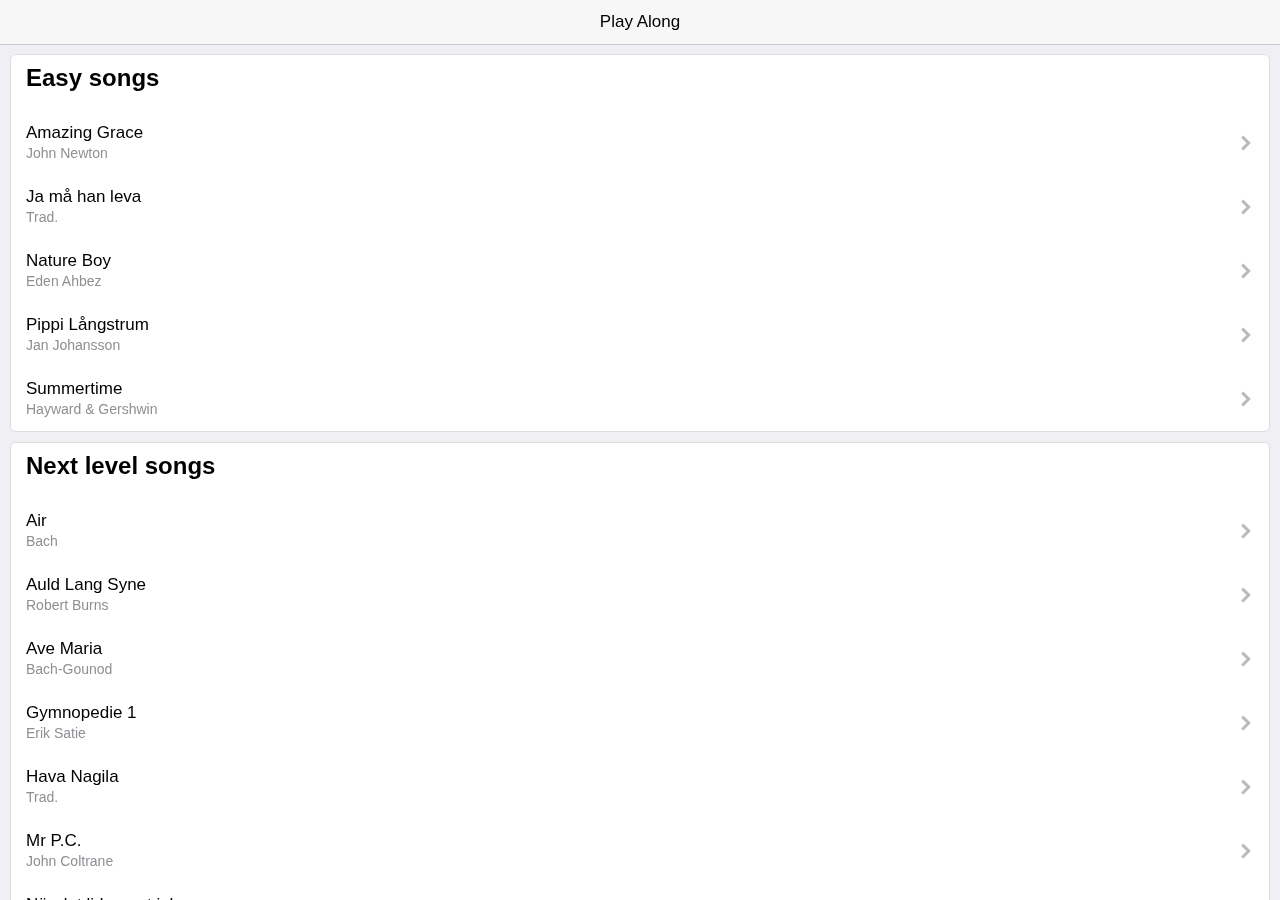
==== index.html @ 9882ca59 "Update index.html" ====
<!DOCTYPE html>
<html>
  <head>
    <meta charset="utf-8">
	<meta name="viewport" content="initial-scale=1, maximum-scale=1">
	<title>Play Along</title>
	<link rel="manifest" href="/manifest.json">
	<link rel="icon" href="favicon.ico" type="image/x-icon" />  
	<link rel="apple-touch-icon" href="images/152.png">   
	<meta name="theme-color" content="white"/>  
	<meta name="apple-mobile-web-app-capable" content="yes">
	<meta name="apple-mobile-web-app-status-bar-style" content="#f7f7f7fa"> 
	<meta name="apple-mobile-web-app-title" content="Play Along"> 
	<meta name="msapplication-TileImage" content="images/144.png">  
	<meta name="msapplication-TileColor" content="#FFFFFF">

    <!-- Include the compiled Ratchet CSS -->
	<link href="css/ratchet.min.css" rel="stylesheet">
  <link href="css/ratchet-theme-ios.min.css" rel="stylesheet">
	<link href="css/ratchet-addOn.css" rel="stylesheet">

    <!-- Include the compiled Ratchet JS -->
    <script src="js/ratchet.min.js"></script>

  </head>
  <body>

    <!-- Make sure all your bars are the first things in your <body> -->
    <header class="bar bar-nav">
      <h1 class="title">Play Along</h1>
    </header>
<!--
	<nav class="bar bar-tab">
		<a class="tab-item active" href="index.html">
		  <span class="icon icon-home"></span>
		  <span class="tab-label">Home</span>
		</a>
		<a class="tab-item" href="#">
		  <span class="icon icon-star-filled"></span>
		  <span class="tab-label">Favorites</span>
		</a>
		<a class="tab-item" href="#">
		  <span class="icon icon-gear"></span>
		  <span class="tab-label">Settings</span>
		</a>
	  </nav>
  -->
    <!-- Wrap all non-bar HTML in the .content div (this is actually what scrolls) -->
    <div class="content">
      <div class="card">
        <ul class="table-view">
          <li class="table-view-cell"><h3>Easy songs</h3></li>
          <li class="table-view-cell">
			<a href="play.html?song=amazingGrace" data-ignore="push" class="navigate-right">Amazing Grace<p>John Newton</p></a>
          </li>
		  <li class="table-view-cell">
			<a href="play.html?song=fodelsedag" data-ignore="push" class="navigate-right">Ja m&aring; han leva<p>Trad.</p></a>
          </li>
          <li class="table-view-cell">
			<a href="play.html?song=natureBoy" data-ignore="push" class="navigate-right">Nature Boy<p>Eden Ahbez</p></a>
          </li>
          <li class="table-view-cell">
			<a href="play.html?song=pippi" data-ignore="push" class="navigate-right">Pippi L&aring;ngstrum<p>Jan Johansson</p></a>
          </li>
          <li class="table-view-cell">
			<a href="play.html?song=summertime" data-ignore="push" class="navigate-right">Summertime<p>Hayward &amp; Gershwin</p></a>
          </li>
        </ul>
      </div>
      <div class="card">
        <ul class="table-view">
         
            <li class="table-view-cell"><h3>Next level songs</h3></li>
            <li class="table-view-cell">
			<a href="play.html?song=air" data-ignore="push" class="navigate-right">Air<p>Bach</p></a>
          </li>
          <li class="table-view-cell">
			<a href="play.html?song=auldLangSyne" data-ignore="push" class="navigate-right">Auld Lang Syne<p>Robert Burns</p></a>
          </li>
          <li class="table-view-cell">
			<a href="play.html?song=aveMaria" data-ignore="push" class="navigate-right">Ave Maria<p>Bach-Gounod</p></a>
          </li>
          <li class="table-view-cell">
			<a href="play.html?song=gymnopedie1" data-ignore="push" class="navigate-right">Gymnopedie 1<p>Erik Satie</p></a>
          </li>
		  <li class="table-view-cell">
			<a href="play.html?song=havaNagila" data-ignore="push" class="navigate-right">Hava Nagila<p>Trad.</p></a>
          </li>
          <li class="table-view-cell">
			<a href="play.html?song=mrPC" data-ignore="push" class="navigate-right">Mr P.C.<p>John Coltrane</p></a>
          </li>
          <li class="table-view-cell">
            <a href="show.html?song=narDetLiderMotJul" data-ignore="push" class="navigate-right">N&auml;r det lider mot jul<p>Ruben Liljefors</p></a>
          </li>
          <li class="table-view-cell">
            <a href="show.html?song=oComeAll" data-ignore="push" class="navigate-right">O Come All Ye Faithful<p>Trad</p></a>
          </li>
          <li class="table-view-cell">
			<a href="play.html?song=straight" data-ignore="push" class="navigate-right">Straight no chaser<p>Monk</p></a>
          </li>
          </li>

		  <li class="table-view-cell">
			<a href="show.html?song=take5BT" data-ignore="push" class="navigate-right">Take Five<p>Dave Brubecka</p></a>
          </li>		

		  <li class="table-view-cell">
			<a href="play.html?song=godfather" data-ignore="push" class="navigate-right">The Godfather<p>Nino Rota</p></a>
          </li>
        </ul>
      </div>
      <div class="card">
        <ul class="table-view">

            <li class="table-view-cell"><h3>Exercises</h3></li>
		<li class="table-view-cell">
			<a href="play.html?song=nathan21" data-ignore="push" class="navigate-right">Etude for Early Trumpeter No.16<p>Nathan Ost</p></a>
          </li>
            <li class="table-view-cell">
			<a href="play.html?song=lipSlur1" data-ignore="push" class="navigate-right">Lip Slur Exercise I</a>
          </li>
          <li class="table-view-cell">
			<a href="play.html?song=lipSlur2" data-ignore="push" class="navigate-right">Lip Slur Exercise II</a>
          </li>
          <li class="table-view-cell">
			<a href="play.html?song=lipSlur3" data-ignore="push" class="navigate-right">Lip Slur Exercise III</a>
          </li>
          <li class="table-view-cell">
			<a href="play.html?song=lipSlur4" data-ignore="push" class="navigate-right">Lip Slur Exercise IV</a>
          </li>
          <li class="table-view-cell">
            <a href="show.html?song=lipSlur5" data-ignore="push" class="navigate-right">Lip Slur Exercise V</a>
          </li>
        </ul>
      </div>
    </div>

  </body>
</html>
---- css/ratchet.min.css ----
/*!
 * =====================================================
 * Ratchet v2.0.2 (http://goratchet.com)
 * Copyright 2014 Connor Sears
 * Licensed under MIT (https://github.com/twbs/ratchet/blob/master/LICENSE)
 *
 * v2.0.2 designed by @connors.
 * =====================================================
 *//*! normalize.css v3.0.1 | MIT License | git.io/normalize */html{font-family:sans-serif;-webkit-text-size-adjust:100%;-ms-text-size-adjust:100%}body{margin:0}article,aside,details,figcaption,figure,footer,header,hgroup,main,nav,section,summary{display:block}audio,canvas,progress,video{display:inline-block;vertical-align:baseline}audio:not([controls]){display:none;height:0}[hidden],template{display:none}a{background:0 0}a:active,a:hover{outline:0}abbr[title]{border-bottom:1px dotted}b,strong{font-weight:700}dfn{font-style:italic}h1{margin:.67em 0}mark{color:#000;background:#ff0}small{font-size:80%}sub,sup{position:relative;font-size:75%;line-height:0;vertical-align:baseline}sup{top:-.5em}sub{bottom:-.25em}img{border:0}svg:not(:root){overflow:hidden}figure{margin:1em 40px}hr{height:0;-moz-box-sizing:content-box;box-sizing:content-box}pre{overflow:auto}code,kbd,pre,samp{font-family:monospace,monospace;font-size:1em}button,input,optgroup,select,textarea{margin:0;font:inherit;color:inherit}button{overflow:visible}button,select{text-transform:none}button,html input[type=button],input[type=reset],input[type=submit]{-webkit-appearance:button;cursor:pointer}button[disabled],html input[disabled]{cursor:default}button::-moz-focus-inner,input::-moz-focus-inner{padding:0;border:0}input{line-height:normal}input[type=checkbox],input[type=radio]{box-sizing:border-box;padding:0}input[type=number]::-webkit-inner-spin-button,input[type=number]::-webkit-outer-spin-button{height:auto}input[type=search]::-webkit-search-cancel-button,input[type=search]::-webkit-search-decoration{-webkit-appearance:none}fieldset{padding:.35em .625em .75em;margin:0 2px;border:1px solid silver}legend{padding:0;border:0}textarea{overflow:auto}optgroup{font-weight:700}table{border-spacing:0;border-collapse:collapse}td,th{padding:0}*{-webkit-box-sizing:border-box;-moz-box-sizing:border-box;box-sizing:border-box}body{position:fixed;top:0;right:0;bottom:0;left:0;font-family:"Helvetica Neue",Helvetica,sans-serif;font-size:17px;line-height:21px;color:#000;background-color:#fff}a{color:#428bca;text-decoration:none;-webkit-tap-highlight-color:transparent}a:active{color:#3071a9}.content{position:absolute;top:0;right:0;bottom:0;left:0;overflow:auto;-webkit-overflow-scrolling:touch;background-color:#fff}.content>*{-webkit-transform:translateZ(0);-ms-transform:translateZ(0);transform:translateZ(0)}.bar-nav~.content{padding-top:44px}.bar-header-secondary~.content{padding-top:88px}.bar-footer~.content{padding-bottom:44px}.bar-footer-secondary~.content{padding-bottom:88px}.bar-tab~.content{padding-bottom:50px}.bar-footer-secondary-tab~.content{padding-bottom:94px}.content-padded{margin:10px}.pull-left{float:left}.pull-right{float:right}.clearfix:after,.clearfix:before{display:table;content:" "}.clearfix:after{clear:both}h1,h2,h3,h4,h5,h6{margin-top:0;margin-bottom:10px;line-height:1}.h1,h1{font-size:36px}.h2,h2{font-size:30px}.h3,h3{font-size:24px}.h4,h4{font-size:18px}.h5,h5{margin-top:20px;font-size:14px}.h6,h6{margin-top:20px;font-size:12px}p{margin-top:0;margin-bottom:10px;font-size:14px;color:#777}.btn{position:relative;display:inline-block;padding:6px 8px 7px;margin-bottom:0;font-size:12px;font-weight:400;line-height:1;color:#333;text-align:center;white-space:nowrap;vertical-align:top;cursor:pointer;background-color:#fff;border:1px solid #ccc;border-radius:3px}.btn.active,.btn:active{color:inherit;background-color:#ccc}.btn.disabled,.btn:disabled{opacity:.6}.btn-primary{color:#fff;background-color:#428bca;border:1px solid #428bca}.btn-primary.active,.btn-primary:active{color:#fff;background-color:#3071a9;border:1px solid #3071a9}.btn-positive{color:#fff;background-color:#5cb85c;border:1px solid #5cb85c}.btn-positive.active,.btn-positive:active{color:#fff;background-color:#449d44;border:1px solid #449d44}.btn-negative{color:#fff;background-color:#d9534f;border:1px solid #d9534f}.btn-negative.active,.btn-negative:active{color:#fff;background-color:#c9302c;border:1px solid #c9302c}.btn-outlined{background-color:transparent}.btn-outlined.btn-primary{color:#428bca}.btn-outlined.btn-positive{color:#5cb85c}.btn-outlined.btn-negative{color:#d9534f}.btn-outlined.btn-negative:active,.btn-outlined.btn-positive:active,.btn-outlined.btn-primary:active{color:#fff}.btn-link{padding-top:6px;padding-bottom:6px;color:#428bca;background-color:transparent;border:0}.btn-link.active,.btn-link:active{color:#3071a9;background-color:transparent}.btn-block{display:block;width:100%;padding:15px 0;margin-bottom:10px;font-size:18px}input[type=button],input[type=reset],input[type=submit]{width:100%}.btn .badge{margin:-2px -4px -2px 4px;font-size:12px;background-color:rgba(0,0,0,.15)}.btn .badge-inverted,.btn:active .badge-inverted{background-color:transparent}.btn-negative:active .badge-inverted,.btn-positive:active .badge-inverted,.btn-primary:active .badge-inverted{color:#fff}.btn-block .badge{position:absolute;right:0;margin-right:10px}.btn .icon{font-size:inherit}.bar{position:fixed;right:0;left:0;z-index:10;height:44px;padding-right:10px;padding-left:10px;background-color:#fff;border-bottom:1px solid #ddd;-webkit-backface-visibility:hidden;backface-visibility:hidden}.bar-header-secondary{top:44px}.bar-footer{bottom:0}.bar-footer-secondary{bottom:44px}.bar-footer-secondary-tab{bottom:50px}.bar-footer,.bar-footer-secondary,.bar-footer-secondary-tab{border-top:1px solid #ddd;border-bottom:0}.bar-nav{top:0}.title{position:absolute;display:block;width:100%;padding:0;margin:0 -10px;font-size:17px;font-weight:500;line-height:44px;color:#000;text-align:center;white-space:nowrap}.title a{color:inherit}.bar-tab{bottom:0;display:table;width:100%;height:50px;padding:0;table-layout:fixed;border-top:1px solid #ddd;border-bottom:0}.bar-tab .tab-item{display:table-cell;width:1%;height:50px;color:#929292;text-align:center;vertical-align:middle}.bar-tab .tab-item.active,.bar-tab .tab-item:active{color:#428bca}.bar-tab .tab-item .icon{top:3px;width:24px;height:24px;padding-top:0;padding-bottom:0}.bar-tab .tab-item .icon~.tab-label{display:block;font-size:11px}.bar .btn{position:relative;top:7px;z-index:20;padding:6px 12px 7px;margin-top:0;font-weight:400}.bar .btn.pull-right{margin-left:10px}.bar .btn.pull-left{margin-right:10px}.bar .btn-link{top:0;padding:0;font-size:16px;line-height:44px;color:#428bca;border:0}.bar .btn-link.active,.bar .btn-link:active{color:#3071a9}.bar .btn-block{top:6px;padding:7px 0;margin-bottom:0;font-size:16px}.bar .btn-nav.pull-left{margin-left:-5px}.bar .btn-nav.pull-left .icon-left-nav{margin-right:-3px}.bar .btn-nav.pull-right{margin-right:-5px}.bar .btn-nav.pull-right .icon-right-nav{margin-left:-3px}.bar .icon{position:relative;z-index:20;padding-top:10px;padding-bottom:10px;font-size:24px}.bar .btn .icon{top:3px;padding:0}.bar .title .icon{padding:0}.bar .title .icon.icon-caret{top:4px;margin-left:-5px}.bar input[type=search]{height:29px;margin:6px 0}.bar .segmented-control{top:7px;margin:0 auto}.badge{display:inline-block;padding:2px 9px 3px;font-size:12px;line-height:1;color:#333;background-color:rgba(0,0,0,.15);border-radius:100px}.badge.badge-inverted{padding:0 5px 0 0;background-color:transparent}.badge-primary{color:#fff;background-color:#428bca}.badge-primary.badge-inverted{color:#428bca}.badge-positive{color:#fff;background-color:#5cb85c}.badge-positive.badge-inverted{color:#5cb85c}.badge-negative{color:#fff;background-color:#d9534f}.badge-negative.badge-inverted{color:#d9534f}.card{margin:10px;overflow:hidden;background-color:#fff;border:1px solid #ddd;border-radius:6px}.card .table-view{margin-bottom:0;border-top:0;border-bottom:0}.card .table-view .table-view-divider:first-child{top:0;border-top-left-radius:6px;border-top-right-radius:6px}.card .table-view .table-view-divider:last-child{border-bottom-right-radius:6px;border-bottom-left-radius:6px}.card .table-view-cell:last-child{border-bottom:0}.table-view{padding-left:0;margin-top:0;margin-bottom:15px;list-style:none;background-color:#fff;border-top:1px solid #ddd;border-bottom:1px solid #ddd}.table-view-cell{position:relative;padding:11px 65px 11px 15px;overflow:hidden;border-bottom:1px solid #ddd}.table-view-cell:last-child{border-bottom:0}.table-view-cell>a:not(.btn){position:relative;display:block;padding:inherit;margin:-11px -65px -11px -15px;overflow:hidden;color:inherit}.table-view-cell>a:not(.btn):active{background-color:#eee}.table-view-cell p{margin-bottom:0}.table-view-divider{padding-top:6px;padding-bottom:6px;padding-left:15px;margin-top:-1px;margin-left:0;font-weight:500;color:#999;background-color:#fafafa;border-top:1px solid #ddd;border-bottom:1px solid #ddd}.table-view .media,.table-view .media-body{overflow:hidden}.table-view .media-object.pull-left{margin-right:10px}.table-view .media-object.pull-right{margin-left:10px}.table-view-cell>.badge,.table-view-cell>.btn,.table-view-cell>.toggle,.table-view-cell>a>.badge,.table-view-cell>a>.btn,.table-view-cell>a>.toggle{position:absolute;top:50%;right:15px;-webkit-transform:translateY(-50%);-ms-transform:translateY(-50%);transform:translateY(-50%)}.table-view-cell .navigate-left>.badge,.table-view-cell .navigate-left>.btn,.table-view-cell .navigate-left>.toggle,.table-view-cell .navigate-right>.badge,.table-view-cell .navigate-right>.btn,.table-view-cell .navigate-right>.toggle,.table-view-cell .push-left>.badge,.table-view-cell .push-left>.btn,.table-view-cell .push-left>.toggle,.table-view-cell .push-right>.badge,.table-view-cell .push-right>.btn,.table-view-cell .push-right>.toggle,.table-view-cell>a .navigate-left>.badge,.table-view-cell>a .navigate-left>.btn,.table-view-cell>a .navigate-left>.toggle,.table-view-cell>a .navigate-right>.badge,.table-view-cell>a .navigate-right>.btn,.table-view-cell>a .navigate-right>.toggle,.table-view-cell>a .push-left>.badge,.table-view-cell>a .push-left>.btn,.table-view-cell>a .push-left>.toggle,.table-view-cell>a .push-right>.badge,.table-view-cell>a .push-right>.btn,.table-view-cell>a .push-right>.toggle{right:35px}.content>.table-view:first-child{margin-top:15px}button,input,select,textarea{font-family:"Helvetica Neue",Helvetica,sans-serif;font-size:17px}input[type=color],input[type=date],input[type=datetime-local],input[type=datetime],input[type=email],input[type=month],input[type=number],input[type=password],input[type=search],input[type=tel],input[type=text],input[type=time],input[type=url],input[type=week],select,textarea{width:100%;height:35px;-webkit-appearance:none;padding:0 15px;margin-bottom:15px;line-height:21px;background-color:#fff;border:1px solid #ddd;border-radius:3px;outline:0}input[type=search]{-webkit-box-sizing:border-box;-moz-box-sizing:border-box;box-sizing:border-box;padding:0 10px;font-size:16px;border-radius:20px}input[type=search]:focus{text-align:left}textarea{height:auto}select{height:auto;font-size:14px;background-color:#f8f8f8;-webkit-box-shadow:inset 0 1px 1px rgba(0,0,0,.1);box-shadow:inset 0 1px 1px rgba(0,0,0,.1)}.input-group{background-color:#fff}.input-group input,.input-group textarea{margin-bottom:0;background-color:transparent;border-top:0;border-right:0;border-left:0;border-radius:0;-webkit-box-shadow:none;box-shadow:none}.input-row{height:35px;overflow:hidden;border-bottom:1px solid #ddd}.input-row label{float:left;width:35%;padding:8px 15px;font-family:"Helvetica Neue",Helvetica,sans-serif;line-height:1.1}.input-row input{float:right;width:65%;padding-left:0;margin-bottom:0;border:0}.segmented-control{position:relative;display:table;overflow:hidden;font-size:12px;font-weight:400;background-color:#fff;border:1px solid #ccc;border-radius:3px}.segmented-control .control-item{display:table-cell;width:1%;padding-top:6px;padding-bottom:7px;overflow:hidden;line-height:1;color:#333;text-align:center;text-overflow:ellipsis;white-space:nowrap;border-left:1px solid #ccc}.segmented-control .control-item:first-child{border-left-width:0}.segmented-control .control-item:active{background-color:#eee}.segmented-control .control-item.active{background-color:#ccc}.segmented-control-primary{border-color:#428bca}.segmented-control-primary .control-item{color:#428bca;border-color:inherit}.segmented-control-primary .control-item:active{background-color:#cde1f1}.segmented-control-primary .control-item.active{color:#fff;background-color:#428bca}.segmented-control-positive{border-color:#5cb85c}.segmented-control-positive .control-item{color:#5cb85c;border-color:inherit}.segmented-control-positive .control-item:active{background-color:#d8eed8}.segmented-control-positive .control-item.active{color:#fff;background-color:#5cb85c}.segmented-control-negative{border-color:#d9534f}.segmented-control-negative .control-item{color:#d9534f;border-color:inherit}.segmented-control-negative .control-item:active{background-color:#f9e2e2}.segmented-control-negative .control-item.active{color:#fff;background-color:#d9534f}.control-content{display:none}.control-content.active{display:block}.popover{position:fixed;top:55px;left:50%;z-index:20;display:none;width:280px;margin-left:-140px;background-color:#fff;border-radius:6px;-webkit-box-shadow:0 0 15px rgba(0,0,0,.1);box-shadow:0 0 15px rgba(0,0,0,.1);opacity:0;-webkit-transition:all .25s linear;-moz-transition:all .25s linear;transition:all .25s linear;-webkit-transform:translate3d(0,-15px,0);-ms-transform:translate3d(0,-15px,0);transform:translate3d(0,-15px,0)}.popover:before{position:absolute;top:-15px;left:50%;width:0;height:0;margin-left:-15px;content:'';border-right:15px solid transparent;border-bottom:15px solid #fff;border-left:15px solid transparent}.popover.visible{opacity:1;-webkit-transform:translate3d(0,0,0);-ms-transform:translate3d(0,0,0);transform:translate3d(0,0,0)}.popover .bar~.table-view{padding-top:44px}.backdrop{position:fixed;top:0;right:0;bottom:0;left:0;z-index:15;background-color:rgba(0,0,0,.3)}.popover .btn-block{margin-bottom:5px}.popover .btn-block:last-child{margin-bottom:0}.popover .bar-nav{border-bottom:1px solid #ddd;border-top-left-radius:12px;border-top-right-radius:12px;-webkit-box-shadow:none;box-shadow:none}.popover .table-view{max-height:300px;margin-bottom:0;overflow:auto;-webkit-overflow-scrolling:touch;background-color:#fff;border-top:0;border-bottom:0;border-radius:6px}.modal{position:fixed;top:0;z-index:11;width:100%;min-height:100%;overflow:hidden;background-color:#fff;opacity:0;-webkit-transition:-webkit-transform .25s,opacity 1ms .25s;-moz-transition:-moz-transform .25s,opacity 1ms .25s;transition:transform .25s,opacity 1ms .25s;-webkit-transform:translate3d(0,100%,0);-ms-transform:translate3d(0,100%,0);transform:translate3d(0,100%,0)}.modal.active{height:100%;opacity:1;-webkit-transition:-webkit-transform .25s;-moz-transition:-moz-transform .25s;transition:transform .25s;-webkit-transform:translate3d(0,0,0);-ms-transform:translate3d(0,0,0);transform:translate3d(0,0,0)}.slider{width:100%;overflow:hidden;background-color:#000}.slider .slide-group{position:relative;font-size:0;white-space:nowrap;-webkit-transition:all 0s linear;-moz-transition:all 0s linear;transition:all 0s linear}.slider .slide-group .slide{display:inline-block;width:100%;height:100%;font-size:14px;vertical-align:top}.toggle{position:relative;display:block;width:74px;height:30px;background-color:#fff;border:2px solid #ddd;border-radius:20px;-webkit-transition-duration:.2s;-moz-transition-duration:.2s;transition-duration:.2s;-webkit-transition-property:background-color,border;-moz-transition-property:background-color,border;transition-property:background-color,border}.toggle .toggle-handle{position:absolute;top:-1px;left:-1px;z-index:2;width:28px;height:28px;background-color:#fff;border:1px solid #ddd;border-radius:100px;-webkit-transition-duration:.2s;-moz-transition-duration:.2s;transition-duration:.2s;-webkit-transition-property:-webkit-transform,border,width;-moz-transition-property:-moz-transform,border,width;transition-property:transform,border,width}.toggle:before{position:absolute;top:3px;right:11px;font-size:13px;color:#999;text-transform:uppercase;content:"Off"}.toggle.active{background-color:#5cb85c;border:2px solid #5cb85c}.toggle.active .toggle-handle{border-color:#5cb85c;-webkit-transform:translate3d(44px,0,0);-ms-transform:translate3d(44px,0,0);transform:translate3d(44px,0,0)}.toggle.active:before{right:auto;left:15px;color:#fff;content:"On"}.toggle input[type=checkbox]{display:none}.content.fade{left:0;opacity:0}.content.fade.in{opacity:1}.content.sliding{z-index:2;-webkit-transition:-webkit-transform .4s;-moz-transition:-moz-transform .4s;transition:transform .4s;-webkit-transform:translate3d(0,0,0);-ms-transform:translate3d(0,0,0);transform:translate3d(0,0,0)}.content.sliding.left{z-index:1;-webkit-transform:translate3d(-100%,0,0);-ms-transform:translate3d(-100%,0,0);transform:translate3d(-100%,0,0)}.content.sliding.right{z-index:3;-webkit-transform:translate3d(100%,0,0);-ms-transform:translate3d(100%,0,0);transform:translate3d(100%,0,0)}.navigate-left:after,.navigate-right:after,.push-left:after,.push-right:after{position:absolute;top:50%;display:inline-block;font-family:Ratchicons;font-size:inherit;line-height:1;color:#bbb;text-decoration:none;-webkit-transform:translateY(-50%);-ms-transform:translateY(-50%);transform:translateY(-50%);-webkit-font-smoothing:antialiased}.navigate-left:after,.push-left:after{left:15px;content:'\e822'}.navigate-right:after,.push-right:after{right:15px;content:'\e826'}@font-face{font-family:Ratchicons;font-style:normal;font-weight:400;src:url(../fonts/ratchicons.eot);src:url(../fonts/ratchicons.eot?#iefix) format("embedded-opentype"),url(../fonts/ratchicons.woff) format("woff"),url(../fonts/ratchicons.ttf) format("truetype"),url(../fonts/ratchicons.svg#svgFontName) format("svg")}.icon{display:inline-block;font-family:Ratchicons;font-size:24px;line-height:1;text-decoration:none;-webkit-font-smoothing:antialiased}.icon-back:before{content:'\e80a'}.icon-bars:before{content:'\e80e'}.icon-caret:before{content:'\e80f'}.icon-check:before{content:'\e810'}.icon-close:before{content:'\e811'}.icon-code:before{content:'\e812'}.icon-compose:before{content:'\e813'}.icon-download:before{content:'\e815'}.icon-edit:before{content:'\e829'}.icon-forward:before{content:'\e82a'}.icon-gear:before{content:'\e821'}.icon-home:before{content:'\e82b'}.icon-info:before{content:'\e82c'}.icon-list:before{content:'\e823'}.icon-more-vertical:before{content:'\e82e'}.icon-more:before{content:'\e82f'}.icon-pages:before{content:'\e824'}.icon-pause:before{content:'\e830'}.icon-person:before{content:'\e832'}.icon-play:before{content:'\e816'}.icon-plus:before{content:'\e817'}.icon-refresh:before{content:'\e825'}.icon-search:before{content:'\e819'}.icon-share:before{content:'\e81a'}.icon-sound:before{content:'\e827'}.icon-sound2:before{content:'\e828'}.icon-sound3:before{content:'\e80b'}.icon-sound4:before{content:'\e80c'}.icon-star-filled:before{content:'\e81b'}.icon-star:before{content:'\e81c'}.icon-stop:before{content:'\e81d'}.icon-trash:before{content:'\e81e'}.icon-up-nav:before{content:'\e81f'}.icon-up:before{content:'\e80d'}.icon-right-nav:before{content:'\e818'}.icon-right:before{content:'\e826'}.icon-down-nav:before{content:'\e814'}.icon-down:before{content:'\e820'}.icon-left-nav:before{content:'\e82d'}.icon-left:before{content:'\e822'}
---- css/ratchet-theme-ios.min.css ----
/*!
 * =====================================================
 * Ratchet v2.0.2 (http://goratchet.com)
 * Copyright 2014 Connor Sears
 * Licensed under MIT (https://github.com/twbs/ratchet/blob/master/LICENSE)
 *
 * v2.0.2 designed by @connors.
 * =====================================================
 */a{color:#007aff}a:active{color:#0062cc}.content{background-color:#efeff4}.h5,.h6,h5,h6,p{color:#8f8f94}.h5,.h6,h5,h6{font-weight:400;text-transform:uppercase}.btn{color:#929292;background-color:rgba(247,247,247,.98);border:1px solid #929292;-webkit-transition:all;-moz-transition:all;transition:all;-webkit-transition-timing-function:linear;-moz-transition-timing-function:linear;transition-timing-function:linear;-webkit-transition-duration:.2s;-moz-transition-duration:.2s;transition-duration:.2s}.btn.active,.btn:active{color:#fff;background-color:#929292}.btn-primary{color:#fff;background-color:#007aff;border:1px solid #007aff}.btn-primary.active,.btn-primary:active{background-color:#0062cc;border:1px solid #0062cc}.btn-positive{color:#fff;background-color:#4cd964;border:1px solid #4cd964}.btn-positive.active,.btn-positive:active{background-color:#2ac845;border:1px solid #2ac845}.btn-negative{color:#fff;background-color:#dd524d;border:1px solid #dd524d}.btn-negative.active,.btn-negative:active{background-color:#cf2d28;border:1px solid #cf2d28}.btn-outlined{background-color:transparent}.btn-outlined.btn-primary{color:#007aff}.btn-outlined.btn-positive{color:#4cd964}.btn-outlined.btn-negative{color:#dd524d}.btn-outlined.btn-negative:active,.btn-outlined.btn-positive:active,.btn-outlined.btn-primary:active{color:#fff}.btn-link{color:#007aff;background-color:transparent;border:none}.btn-link.active,.btn-link:active{color:#0062cc;background-color:transparent}.btn .badge{background-color:rgba(0,0,0,.15)}.btn .badge.badge-inverted{background-color:transparent}.btn:active .badge{color:#fff}.bar{background-color:rgba(247,247,247,.98);border-bottom:0;-webkit-box-shadow:0 0 1px rgba(0,0,0,.85);box-shadow:0 0 1px rgba(0,0,0,.85)}.bar.bar-header-secondary{top:44px}.bar.bar-footer-secondary{bottom:44px}.bar.bar-footer-secondary-tab{bottom:50px}.bar-tab,.bar.bar-footer,.bar.bar-footer-secondary,.bar.bar-footer-secondary-tab{border-top:0}.tab-item{color:#929292}.bar-nav .btn-link,.tab-item.active,.tab-item:active{color:#007aff}.bar-nav .btn-link:active{color:#007aff;opacity:.6}.badge.badge-inverted{color:#929292;background-color:transparent}.badge-primary{color:#fff;background-color:#007aff}.badge-primary.badge-inverted{color:#007aff;background-color:transparent}.badge-positive{color:#fff;background-color:#4cd964}.badge-positive.badge-inverted{color:#4cd964;background-color:transparent}.badge-negative{color:#fff;background-color:#dd524d}.badge-negative.badge-inverted{color:#dd524d;background-color:transparent}.card .table-view,.card .table-view-cell:last-child{background-image:none}.table-view{background-image:url("data:image/svg+xml;utf8,<svg xmlns='http://www.w3.org/2000/svg' width='100%' height='1'><rect fill='#c8c7cc' x='0' y='0' width='100%' height='0.5'/></svg>"),url("data:image/svg+xml;utf8,<svg xmlns='http://www.w3.org/2000/svg' width='100%' height='1'><rect fill='#c8c7cc' x='0' y='0' width='100%' height='0.5'/></svg>");background-repeat:no-repeat;background-position:0 100%,0 0;border-top:0;border-bottom:0}.table-view .table-view-cell{background-image:url("data:image/svg+xml;utf8,<svg xmlns='http://www.w3.org/2000/svg' width='100%' height='1'><rect fill='#c8c7cc' x='0' y='0' width='100%' height='0.5'/></svg>");background-repeat:no-repeat;background-position:15px 100%;border-bottom:0}.table-view .table-view-cell:last-child{background-image:none}.table-view .table-view-cell>a:not(.btn):active{color:inherit}.table-view .table-view-divider{background-image:url("data:image/svg+xml;utf8,<svg xmlns='http://www.w3.org/2000/svg' width='100%' height='1'><rect fill='#c8c7cc' x='0' y='0' width='100%' height='0.5'/></svg>"),url("data:image/svg+xml;utf8,<svg xmlns='http://www.w3.org/2000/svg' width='100%' height='1'><rect fill='#c8c7cc' x='0' y='0' width='100%' height='0.5'/></svg>");background-repeat:no-repeat;background-position:0 100%,0 0;border-top:0;border-bottom:0}.input-group,input[type=color],input[type=date],input[type=datetime-local],input[type=datetime],input[type=email],input[type=month],input[type=number],input[type=password],input[type=search],input[type=tel],input[type=text],input[type=time],input[type=url],input[type=week],select,textarea{height:40px;padding:10px 15px;border:1px solid rgba(0,0,0,.2)}input[type=search]{height:34px;text-align:center;background-color:rgba(0,0,0,.1);border:0;border-radius:6px}input[type=search]:focus{text-align:left}.input-group,select,textarea{height:auto}.input-group{padding:0;background-image:url("data:image/svg+xml;utf8,<svg xmlns='http://www.w3.org/2000/svg' width='100%' height='1'><rect fill='#c8c7cc' x='0' y='0' width='100%' height='0.5'/></svg>"),url("data:image/svg+xml;utf8,<svg xmlns='http://www.w3.org/2000/svg' width='100%' height='1'><rect fill='#c8c7cc' x='0' y='0' width='100%' height='0.5'/></svg>");background-repeat:no-repeat;background-position:0 100%,0 0;border:0}.input-group input{background-image:url("data:image/svg+xml;utf8,<svg xmlns='http://www.w3.org/2000/svg' width='100%' height='1'><rect fill='#c8c7cc' x='0' y='0' width='100%' height='0.5'/></svg>");background-repeat:no-repeat;background-position:15px 100%;border:0}.input-group input:last-child{background-image:none}.input-row{background-image:url("data:image/svg+xml;utf8,<svg xmlns='http://www.w3.org/2000/svg' width='100%' height='1'><rect fill='#c8c7cc' x='0' y='0' width='100%' height='0.5'/></svg>");background-repeat:no-repeat;background-position:15px 100%;border-bottom:0}.input-row label+input,.input-row:last-child{background-image:none}.segmented-control{background-color:transparent;border:1px solid #929292}.segmented-control .control-item{color:#929292;border-color:#929292;-webkit-transition:background-color .1s linear;-moz-transition:background-color .1s linear;transition:background-color .1s linear}.segmented-control .control-item:active{background-color:#ebebeb}.segmented-control .control-item.active{color:#fff;background-color:#929292}.segmented-control-primary{border:1px solid #007aff}.segmented-control-primary .control-item{color:#007aff;border-color:inherit}.segmented-control-primary .control-item:active{background-color:#b3d7ff}.segmented-control-primary .control-item.active{color:#fff;background-color:#007aff}.segmented-control-positive{border:1px solid #4cd964}.segmented-control-positive .control-item{color:#4cd964;border-color:inherit}.segmented-control-positive .control-item:active{background-color:#dff8e3}.segmented-control-positive .control-item.active{color:#fff;background-color:#4cd964}.segmented-control-negative{border:1px solid #dd524d}.segmented-control-negative .control-item{color:#dd524d;border-color:inherit}.segmented-control-negative .control-item:active{background-color:#fae4e3}.segmented-control-negative .control-item.active{color:#fff;background-color:#dd524d}.popover{border-radius:12px;-webkit-transition:-webkit-transform .2s ease-in-out,opacity .2s ease-in-out;-moz-transition:-webkit-transform .2s ease-in-out,opacity .2s ease-in-out;transition:-webkit-transform .2s ease-in-out,opacity .2s ease-in-out}.popover:before{border-bottom:15px solid rgba(247,247,247,.98)}.popover .bar{-webkit-box-shadow:none;box-shadow:none}.popover .bar-nav{border-bottom:1px solid rgba(0,0,0,.15)}.popover .table-view{background-image:none;border-radius:12px}.modal,.modal.active{-webkit-transition-timing-function:cubic-bezier(.1,.5,.1,1);-moz-transition-timing-function:cubic-bezier(.1,.5,.1,1);transition-timing-function:cubic-bezier(.1,.5,.1,1)}.toggle{width:47px;border:2px solid #e6e6e6;-webkit-box-shadow:inset 0 0 0 0 #e1e1e1;box-shadow:inset 0 0 0 0 #e1e1e1;-webkit-transition-duration:.2s;-moz-transition-duration:.2s;transition-duration:.2s;-webkit-transition-property:box-shadow,border;-moz-transition-property:box-shadow,border;transition-property:box-shadow,border}.toggle .toggle-handle{border:1px solid rgba(0,0,0,.2);-webkit-box-shadow:0 3px 3px rgba(0,0,0,.08);box-shadow:0 3px 3px rgba(0,0,0,.08);-webkit-transition-property:-webkit-transform,border,width;-moz-transition-property:-moz-transform,border,width;transition-property:transform,border,width}.toggle:before{display:none}.toggle.active{background-color:transparent;border:2px solid #4cd964;-webkit-box-shadow:inset 0 0 0 13px #4cd964;box-shadow:inset 0 0 0 13px #4cd964}.toggle.active .toggle-handle{-webkit-transform:translate3d(17px,0,0);-ms-transform:translate3d(17px,0,0);transform:translate3d(17px,0,0);border-color:#4cd964}.content.fade{-webkit-transition:opacity .2s ease-in-out;-moz-transition:opacity .2s ease-in-out;transition:opacity .2s ease-in-out}.content.sliding{-webkit-transition-timing-function:cubic-bezier(.1,.5,.1,1);-moz-transition-timing-function:cubic-bezier(.1,.5,.1,1);transition-timing-function:cubic-bezier(.1,.5,.1,1)}.content.sliding.right:not([class*=sliding-in]),.content.sliding.sliding-in{-webkit-animation-name:fadeOverlay;-moz-animation-name:fadeOverlay;animation-name:fadeOverlay;-webkit-animation-duration:.4s;-moz-animation-duration:.4s;animation-duration:.4s}.content.sliding.right:not([class*=sliding-in]){-webkit-animation-direction:reverse;-moz-animation-direction:reverse;animation-direction:reverse}.content.sliding.left{-webkit-transform:translate3d(-20%,0,0);-ms-transform:translate3d(-20%,0,0);transform:translate3d(-20%,0,0)}@-webkit-keyframes fadeOverlay{from{-webkit-box-shadow:0 0 10px transparent,-320px 0 0 transparent;box-shadow:0 0 10px transparent,-320px 0 0 transparent}to{-webkit-box-shadow:0 0 10px rgba(0,0,0,.3),-320px 0 0 rgba(0,0,0,.1);box-shadow:0 0 10px rgba(0,0,0,.3),-320px 0 0 rgba(0,0,0,.1)}}
---- css/ratchet-addOn.css ----
.selected {
    background-color: #eee;
  }

.bar-tab {
  padding-bottom: 20px !important;
}
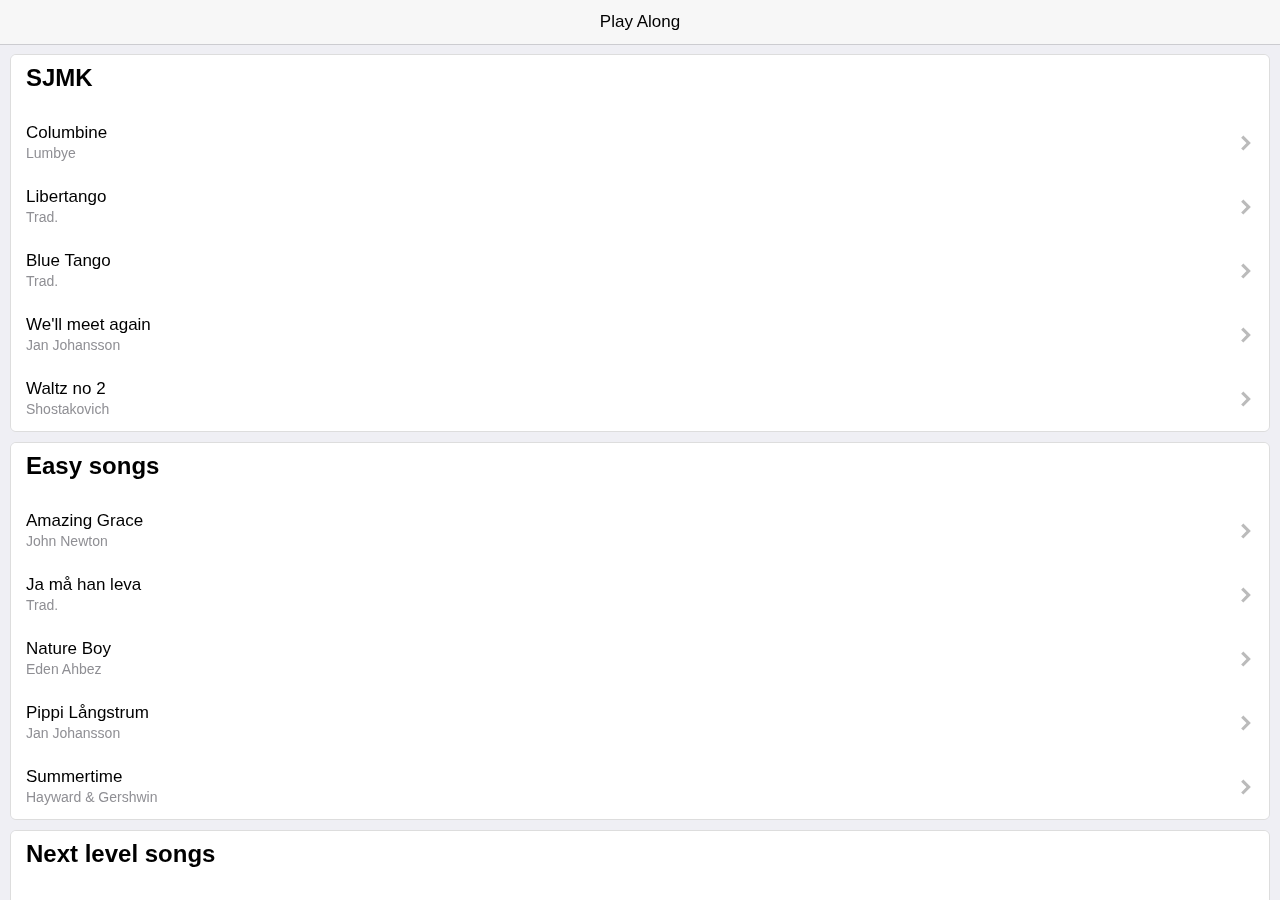
==== commit a1c66ca0: "Update index.html" ====
--- a/index.html
+++ b/index.html
@@ -48,6 +48,26 @@
     <!-- Wrap all non-bar HTML in the .content div (this is actually what scrolls) -->
     <div class="content">
       <div class="card">
+        <ul class="table-view">
+          <li class="table-view-cell"><h3>SJMK</h3></li>
+          <li class="table-view-cell">
+			<a href="show.html?song=columbine" data-ignore="push" class="navigate-right">Columbine<p>Lumbye</p></a>
+          </li>
+		  <li class="table-view-cell">
+			<a href="show.html?song=libertango" data-ignore="push" class="navigate-right">Libertango<p>Trad.</p></a>
+          </li>
+          <li class="table-view-cell">
+			<a href="show.html?song=blueTango" data-ignore="push" class="navigate-right">Blue Tango<p>Trad.</p></a>
+          </li>
+          <li class="table-view-cell">
+			<a href="show.html?song=wellmeet" data-ignore="push" class="navigate-right">We'll meet again<p>Jan Johansson</p></a>
+          </li>
+          <li class="table-view-cell">
+			<a href="show.html?song=waltz2" data-ignore="push" class="navigate-right">Waltz no 2<p>Shostakovich</p></a>
+          </li>
+        </ul>
+      </div>
+	    <div class="card">
         <ul class="table-view">
           <li class="table-view-cell"><h3>Easy songs</h3></li>
           <li class="table-view-cell">
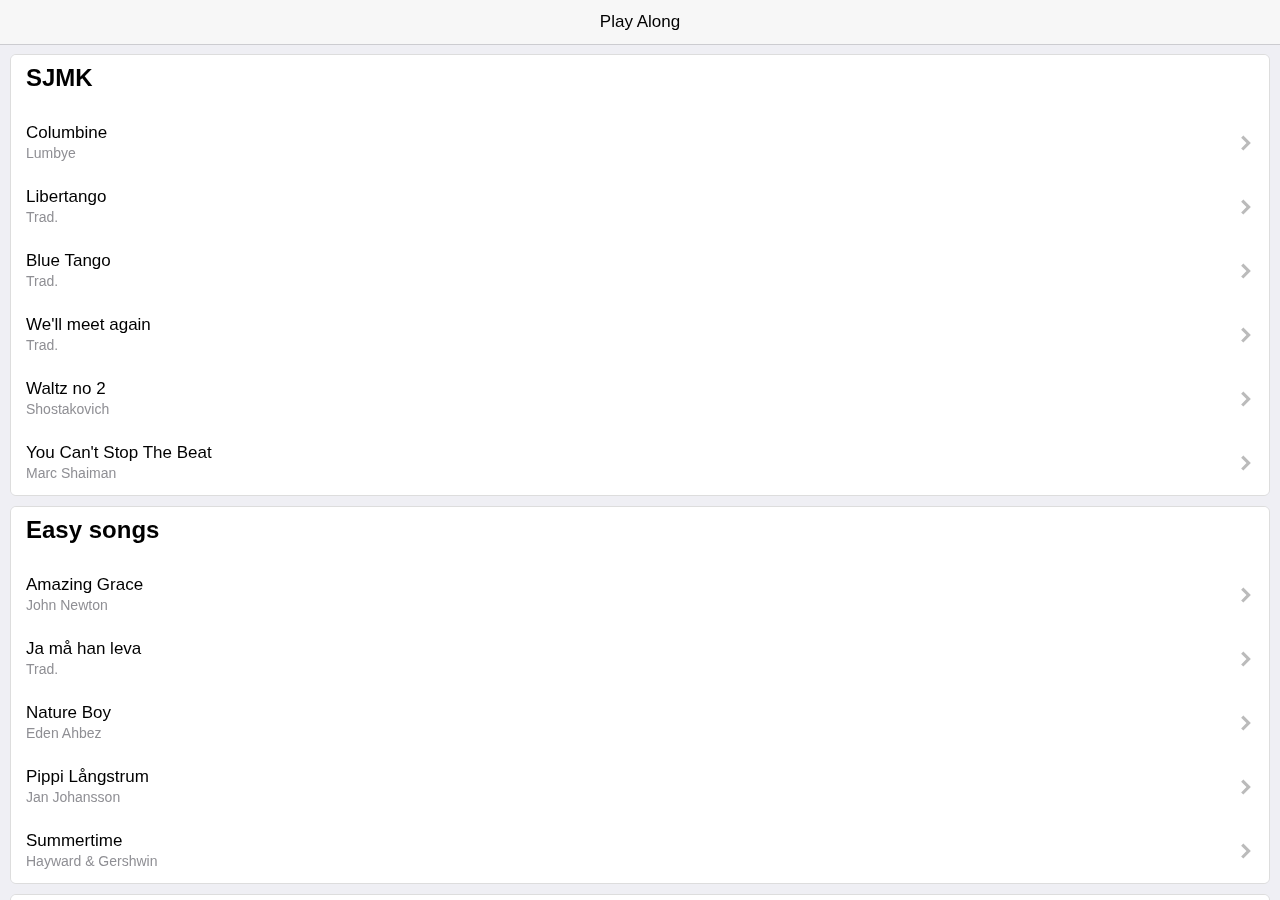
==== commit 3ec7cfea: "Update index.html" ====
--- a/index.html
+++ b/index.html
@@ -60,10 +60,13 @@
 			<a href="show.html?song=blueTango" data-ignore="push" class="navigate-right">Blue Tango<p>Trad.</p></a>
           </li>
           <li class="table-view-cell">
-			<a href="show.html?song=wellmeet" data-ignore="push" class="navigate-right">We'll meet again<p>Jan Johansson</p></a>
+			<a href="show.html?song=wellmeetagain" data-ignore="push" class="navigate-right">We'll meet again<p>Trad.</p></a>
           </li>
           <li class="table-view-cell">
 			<a href="show.html?song=waltz2" data-ignore="push" class="navigate-right">Waltz no 2<p>Shostakovich</p></a>
+          </li>
+	  <li class="table-view-cell">
+			<a href="show.html?song=youcantstopthebeat" data-ignore="push" class="navigate-right">You Can't Stop The Beat<p>Marc Shaiman</p></a>
           </li>
         </ul>
       </div>
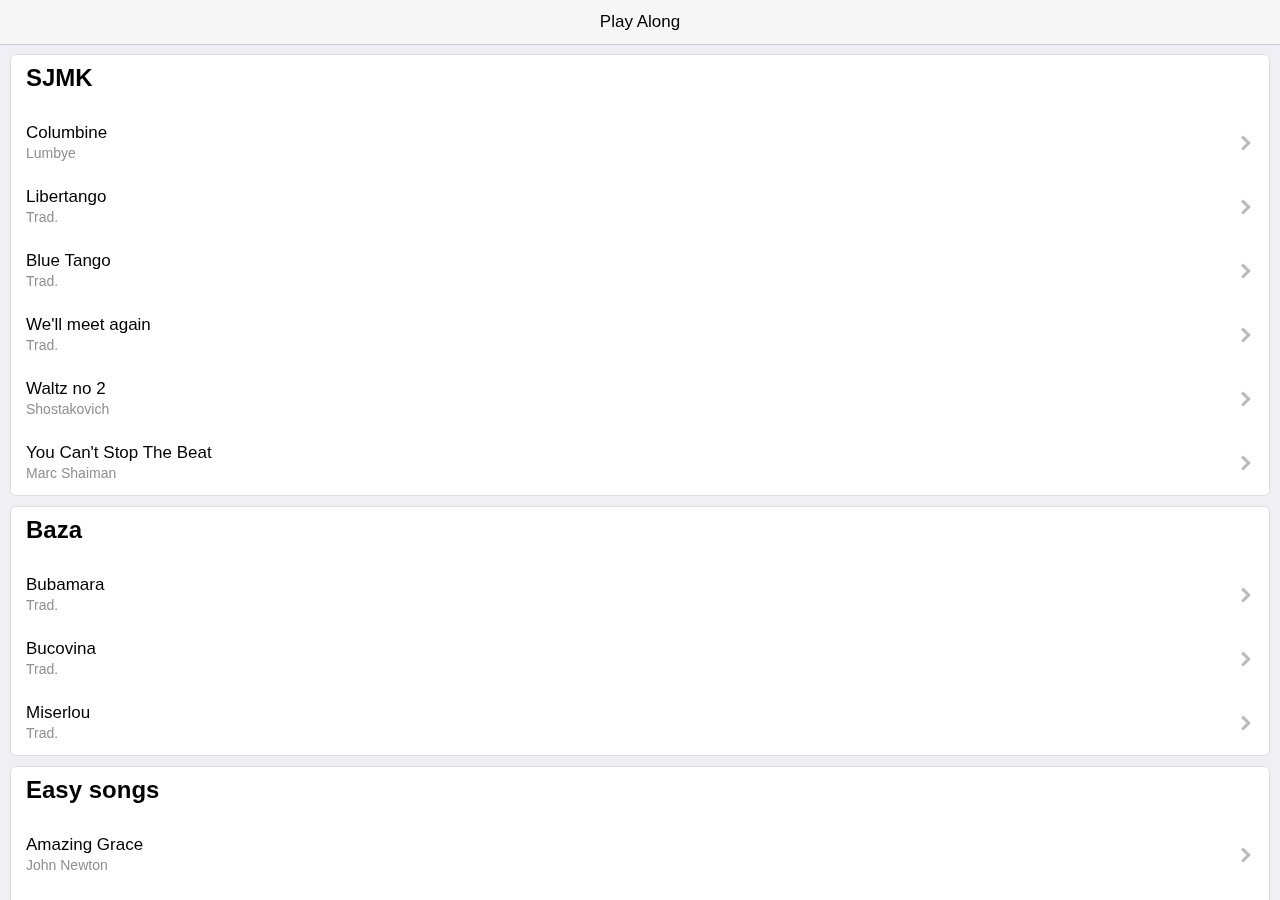
==== commit e2b16d3c: "Update index.html" ====
--- a/index.html
+++ b/index.html
@@ -67,6 +67,20 @@
           </li>
 	  <li class="table-view-cell">
 			<a href="show.html?song=youcantstopthebeat" data-ignore="push" class="navigate-right">You Can't Stop The Beat<p>Marc Shaiman</p></a>
+          </li>
+        </ul>
+	    </div>
+	          <div class="card">
+        <ul class="table-view">
+          <li class="table-view-cell"><h3>Baza</h3></li>
+          <li class="table-view-cell">
+			<a href="show.html?song=bubamara" data-ignore="push" class="navigate-right">Bubamara<p>Trad.</p></a>
+          </li>
+		  <li class="table-view-cell">
+			<a href="show.html?song=bucovina" data-ignore="push" class="navigate-right">Bucovina<p>Trad.</p></a>
+          </li>
+          <li class="table-view-cell">
+			<a href="show.html?song=miserlou" data-ignore="push" class="navigate-right">Miserlou<p>Trad.</p></a>
           </li>
         </ul>
       </div>
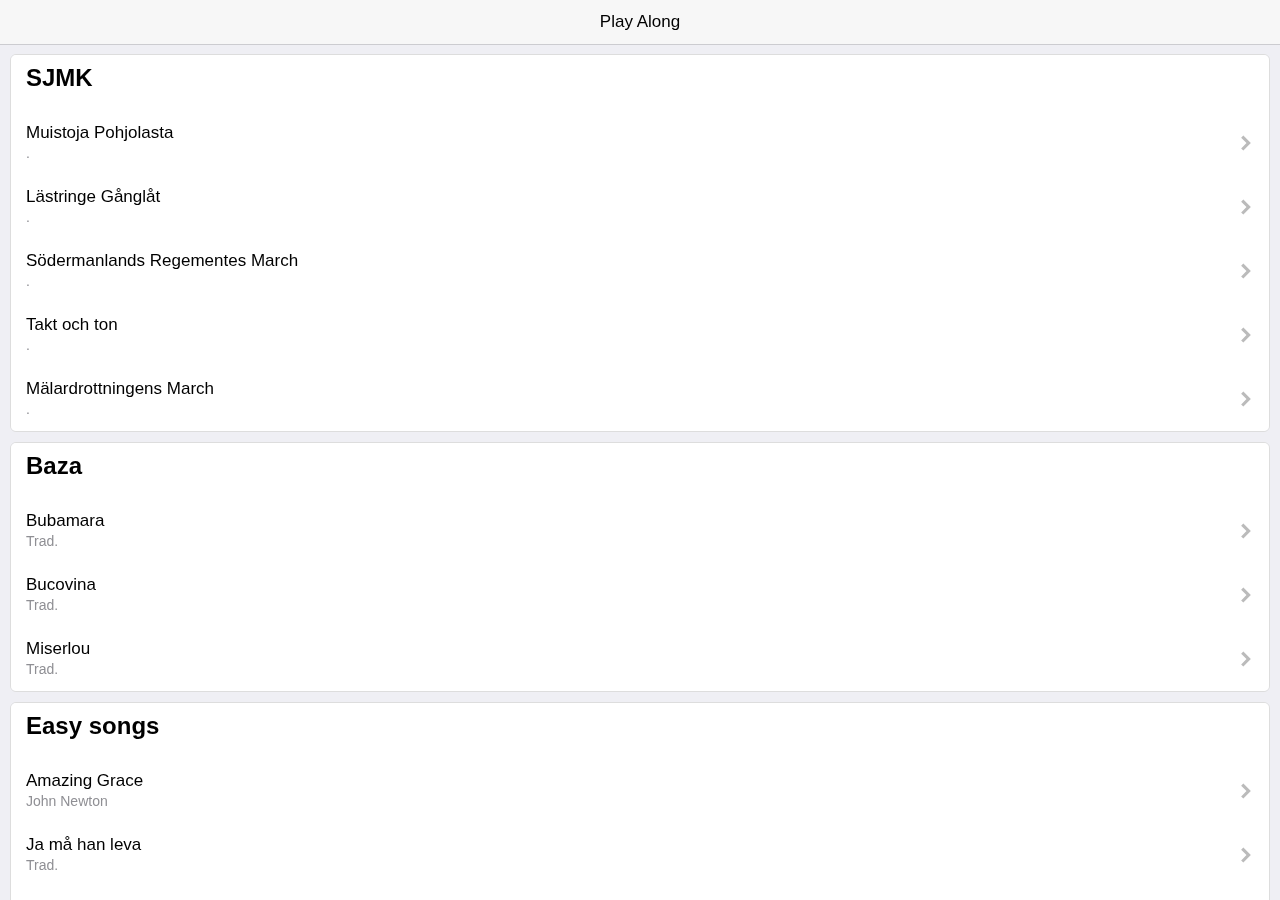
==== commit 57d07153: "Update index.html" ====
--- a/index.html
+++ b/index.html
@@ -51,22 +51,19 @@
         <ul class="table-view">
           <li class="table-view-cell"><h3>SJMK</h3></li>
           <li class="table-view-cell">
-			<a href="show.html?song=columbine" data-ignore="push" class="navigate-right">Columbine<p>Lumbye</p></a>
+			<a href="show.html?song=muistoja" data-ignore="push" class="navigate-right">Muistoja Pohjolasta<p>.</p></a>
           </li>
 		  <li class="table-view-cell">
-			<a href="show.html?song=libertango" data-ignore="push" class="navigate-right">Libertango<p>Trad.</p></a>
+			<a href="show.html?song=lastringe" data-ignore="push" class="navigate-right">Lästringe Gånglåt<p>.</p></a>
           </li>
           <li class="table-view-cell">
-			<a href="show.html?song=blueTango" data-ignore="push" class="navigate-right">Blue Tango<p>Trad.</p></a>
+			<a href="show.html?song=sodermanlands" data-ignore="push" class="navigate-right">Södermanlands Regementes March<p>.</p></a>
           </li>
           <li class="table-view-cell">
-			<a href="show.html?song=wellmeetagain" data-ignore="push" class="navigate-right">We'll meet again<p>Trad.</p></a>
+			<a href="show.html?song=taktochton" data-ignore="push" class="navigate-right">Takt och ton<p>.</p></a>
           </li>
           <li class="table-view-cell">
-			<a href="show.html?song=waltz2" data-ignore="push" class="navigate-right">Waltz no 2<p>Shostakovich</p></a>
-          </li>
-	  <li class="table-view-cell">
-			<a href="show.html?song=youcantstopthebeat" data-ignore="push" class="navigate-right">You Can't Stop The Beat<p>Marc Shaiman</p></a>
+			<a href="show.html?song=malardrottningen" data-ignore="push" class="navigate-right">Mälardrottningens March<p>.</p></a>
           </li>
         </ul>
 	    </div>
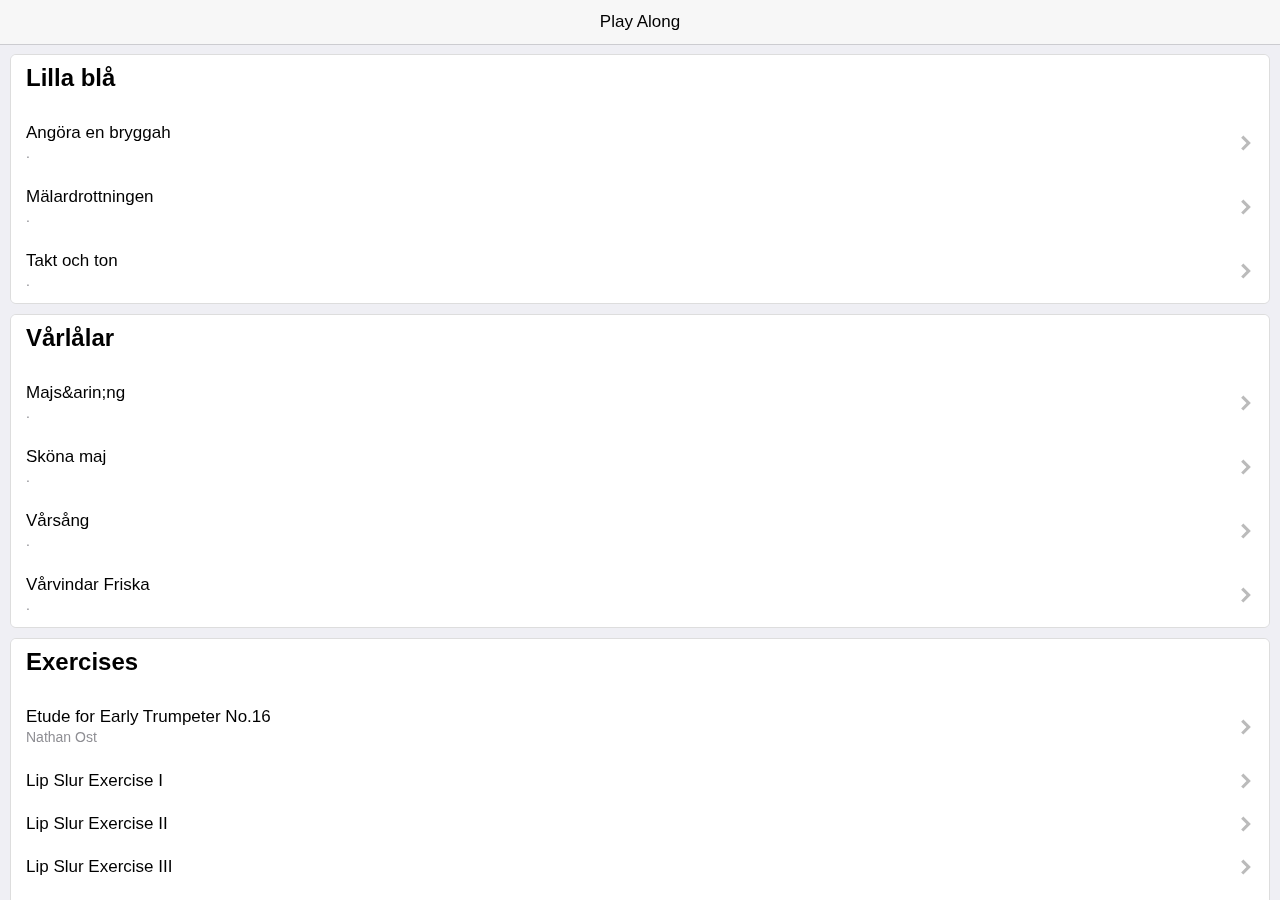
==== commit b6976265: "Update index.html" ====
--- a/index.html
+++ b/index.html
@@ -49,100 +49,36 @@
     <div class="content">
       <div class="card">
         <ul class="table-view">
-          <li class="table-view-cell"><h3>SJMK</h3></li>
+          <li class="table-view-cell"><h3>Lilla bl&aring;</h3></li>
           <li class="table-view-cell">
-			<a href="show.html?song=muistoja" data-ignore="push" class="navigate-right">Muistoja Pohjolasta<p>.</p></a>
+			<a href="show.html?song=angoraEnBrygga" data-ignore="push" class="navigate-right">Ang&oumlra en bryggah<p>.</p></a>
           </li>
-		  <li class="table-view-cell">
-			<a href="show.html?song=lastringe" data-ignore="push" class="navigate-right">Lästringe Gånglåt<p>.</p></a>
-          </li>
-          <li class="table-view-cell">
-			<a href="show.html?song=sodermanlands" data-ignore="push" class="navigate-right">Södermanlands Regementes March<p>.</p></a>
+	  <li class="table-view-cell">
+			<a href="show.html?song=malardrottningen" data-ignore="push" class="navigate-right">M&auml;lardrottningen<p>.</p></a>
           </li>
           <li class="table-view-cell">
 			<a href="show.html?song=taktochton" data-ignore="push" class="navigate-right">Takt och ton<p>.</p></a>
-          </li>
-          <li class="table-view-cell">
-			<a href="show.html?song=malardrottningen" data-ignore="push" class="navigate-right">Mälardrottningens March<p>.</p></a>
           </li>
         </ul>
 	    </div>
 	          <div class="card">
         <ul class="table-view">
-          <li class="table-view-cell"><h3>Baza</h3></li>
+          <li class="table-view-cell"><h3>V&aring;rl&aring;lar</h3></li>
           <li class="table-view-cell">
-			<a href="show.html?song=bubamara" data-ignore="push" class="navigate-right">Bubamara<p>Trad.</p></a>
+			<a href="show.html?song=majsang" data-ignore="push" class="navigate-right">Majs&arin;ng<p>.</p></a>
           </li>
 		  <li class="table-view-cell">
-			<a href="show.html?song=bucovina" data-ignore="push" class="navigate-right">Bucovina<p>Trad.</p></a>
+			<a href="show.html?song=skonamaj" data-ignore="push" class="navigate-right">Sk&ouml;na maj<p>.</p></a>
           </li>
           <li class="table-view-cell">
-			<a href="show.html?song=miserlou" data-ignore="push" class="navigate-right">Miserlou<p>Trad.</p></a>
+			<a href="show.html?song=varsang" data-ignore="push" class="navigate-right">V&aring;rs&aringng<p>.</p></a>
+          </li>
+	          <li class="table-view-cell">
+			<a href="show.html?song=varvindarFriska" data-ignore="push" class="navigate-right">V&aring;rvindar Friska<p>.</p></a>
           </li>
         </ul>
       </div>
-	    <div class="card">
-        <ul class="table-view">
-          <li class="table-view-cell"><h3>Easy songs</h3></li>
-          <li class="table-view-cell">
-			<a href="play.html?song=amazingGrace" data-ignore="push" class="navigate-right">Amazing Grace<p>John Newton</p></a>
-          </li>
-		  <li class="table-view-cell">
-			<a href="play.html?song=fodelsedag" data-ignore="push" class="navigate-right">Ja m&aring; han leva<p>Trad.</p></a>
-          </li>
-          <li class="table-view-cell">
-			<a href="play.html?song=natureBoy" data-ignore="push" class="navigate-right">Nature Boy<p>Eden Ahbez</p></a>
-          </li>
-          <li class="table-view-cell">
-			<a href="play.html?song=pippi" data-ignore="push" class="navigate-right">Pippi L&aring;ngstrum<p>Jan Johansson</p></a>
-          </li>
-          <li class="table-view-cell">
-			<a href="play.html?song=summertime" data-ignore="push" class="navigate-right">Summertime<p>Hayward &amp; Gershwin</p></a>
-          </li>
-        </ul>
-      </div>
-      <div class="card">
-        <ul class="table-view">
-         
-            <li class="table-view-cell"><h3>Next level songs</h3></li>
-            <li class="table-view-cell">
-			<a href="play.html?song=air" data-ignore="push" class="navigate-right">Air<p>Bach</p></a>
-          </li>
-          <li class="table-view-cell">
-			<a href="play.html?song=auldLangSyne" data-ignore="push" class="navigate-right">Auld Lang Syne<p>Robert Burns</p></a>
-          </li>
-          <li class="table-view-cell">
-			<a href="play.html?song=aveMaria" data-ignore="push" class="navigate-right">Ave Maria<p>Bach-Gounod</p></a>
-          </li>
-          <li class="table-view-cell">
-			<a href="play.html?song=gymnopedie1" data-ignore="push" class="navigate-right">Gymnopedie 1<p>Erik Satie</p></a>
-          </li>
-		  <li class="table-view-cell">
-			<a href="play.html?song=havaNagila" data-ignore="push" class="navigate-right">Hava Nagila<p>Trad.</p></a>
-          </li>
-          <li class="table-view-cell">
-			<a href="play.html?song=mrPC" data-ignore="push" class="navigate-right">Mr P.C.<p>John Coltrane</p></a>
-          </li>
-          <li class="table-view-cell">
-            <a href="show.html?song=narDetLiderMotJul" data-ignore="push" class="navigate-right">N&auml;r det lider mot jul<p>Ruben Liljefors</p></a>
-          </li>
-          <li class="table-view-cell">
-            <a href="show.html?song=oComeAll" data-ignore="push" class="navigate-right">O Come All Ye Faithful<p>Trad</p></a>
-          </li>
-          <li class="table-view-cell">
-			<a href="play.html?song=straight" data-ignore="push" class="navigate-right">Straight no chaser<p>Monk</p></a>
-          </li>
-          </li>
 
-		  <li class="table-view-cell">
-			<a href="show.html?song=take5BT" data-ignore="push" class="navigate-right">Take Five<p>Dave Brubecka</p></a>
-          </li>		
-
-		  <li class="table-view-cell">
-			<a href="play.html?song=godfather" data-ignore="push" class="navigate-right">The Godfather<p>Nino Rota</p></a>
-          </li>
-        </ul>
-      </div>
       <div class="card">
         <ul class="table-view">
 
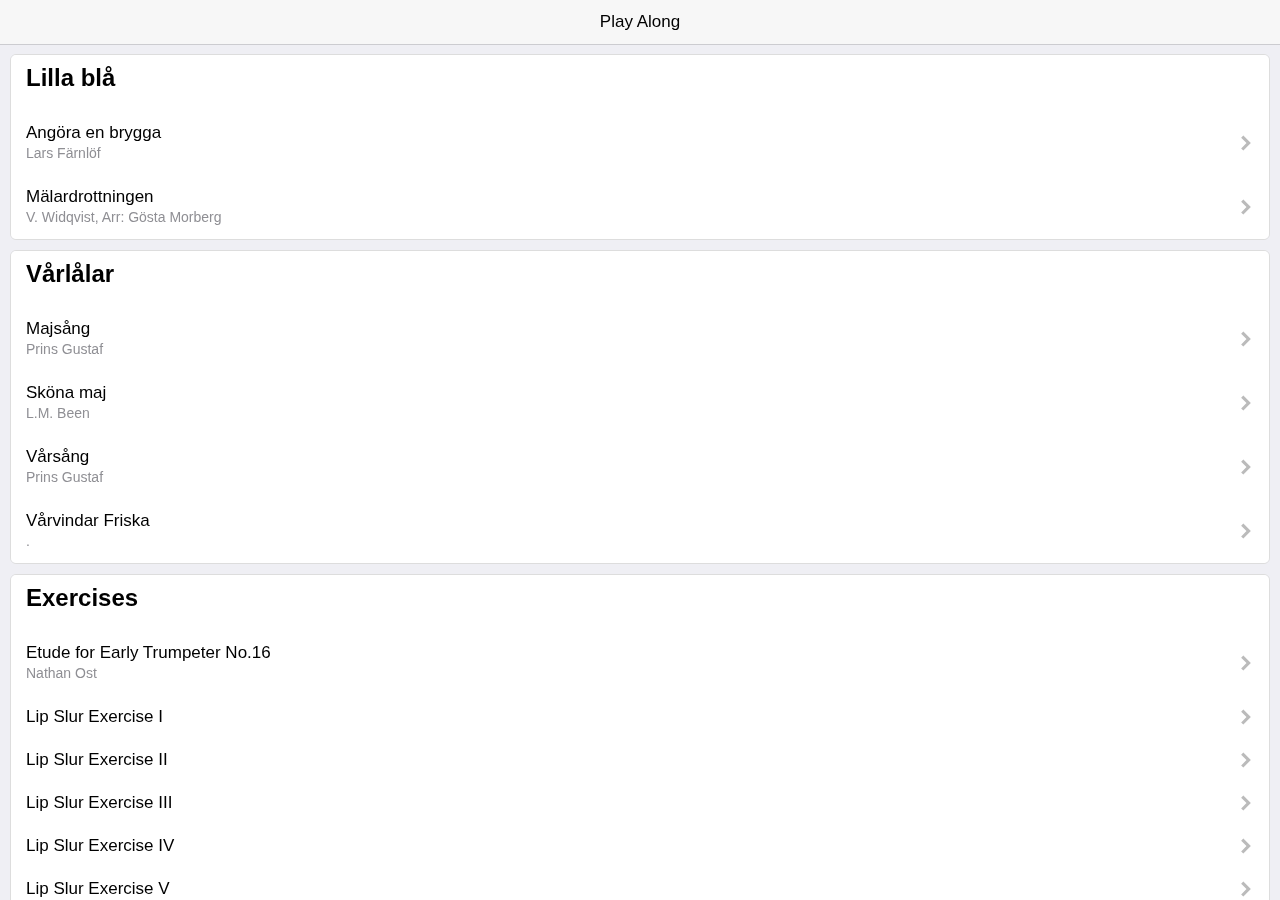
==== commit 23171439: "Update index.html" ====
--- a/index.html
+++ b/index.html
@@ -51,13 +51,10 @@
         <ul class="table-view">
           <li class="table-view-cell"><h3>Lilla bl&aring;</h3></li>
           <li class="table-view-cell">
-			<a href="show.html?song=angoraEnBrygga" data-ignore="push" class="navigate-right">Ang&oumlra en bryggah<p>.</p></a>
+			<a href="show.html?song=angoraEnBrygga" data-ignore="push" class="navigate-right">Ang&oumlra en brygga<p>Lars F&auml;rnl&ouml;f</p></a>
           </li>
 	  <li class="table-view-cell">
-			<a href="show.html?song=malardrottningen" data-ignore="push" class="navigate-right">M&auml;lardrottningen<p>.</p></a>
-          </li>
-          <li class="table-view-cell">
-			<a href="show.html?song=taktochton" data-ignore="push" class="navigate-right">Takt och ton<p>.</p></a>
+			<a href="show.html?song=malardrottningen" data-ignore="push" class="navigate-right">M&auml;lardrottningen<p>V. Widqvist, Arr: G&ouml;sta Morberg</p></a>
           </li>
         </ul>
 	    </div>
@@ -65,13 +62,13 @@
         <ul class="table-view">
           <li class="table-view-cell"><h3>V&aring;rl&aring;lar</h3></li>
           <li class="table-view-cell">
-			<a href="show.html?song=majsang" data-ignore="push" class="navigate-right">Majs&arin;ng<p>.</p></a>
+			<a href="show.html?song=majsang" data-ignore="push" class="navigate-right">Majs&aring;ng<p>Prins Gustaf</p></a>
           </li>
 		  <li class="table-view-cell">
-			<a href="show.html?song=skonamaj" data-ignore="push" class="navigate-right">Sk&ouml;na maj<p>.</p></a>
+			<a href="show.html?song=skonaMaj" data-ignore="push" class="navigate-right">Sk&ouml;na maj<p>L.M. Been</p></a>
           </li>
           <li class="table-view-cell">
-			<a href="show.html?song=varsang" data-ignore="push" class="navigate-right">V&aring;rs&aringng<p>.</p></a>
+			<a href="show.html?song=varsang" data-ignore="push" class="navigate-right">V&aring;rs&aringng<p>Prins Gustaf</p></a>
           </li>
 	          <li class="table-view-cell">
 			<a href="show.html?song=varvindarFriska" data-ignore="push" class="navigate-right">V&aring;rvindar Friska<p>.</p></a>
